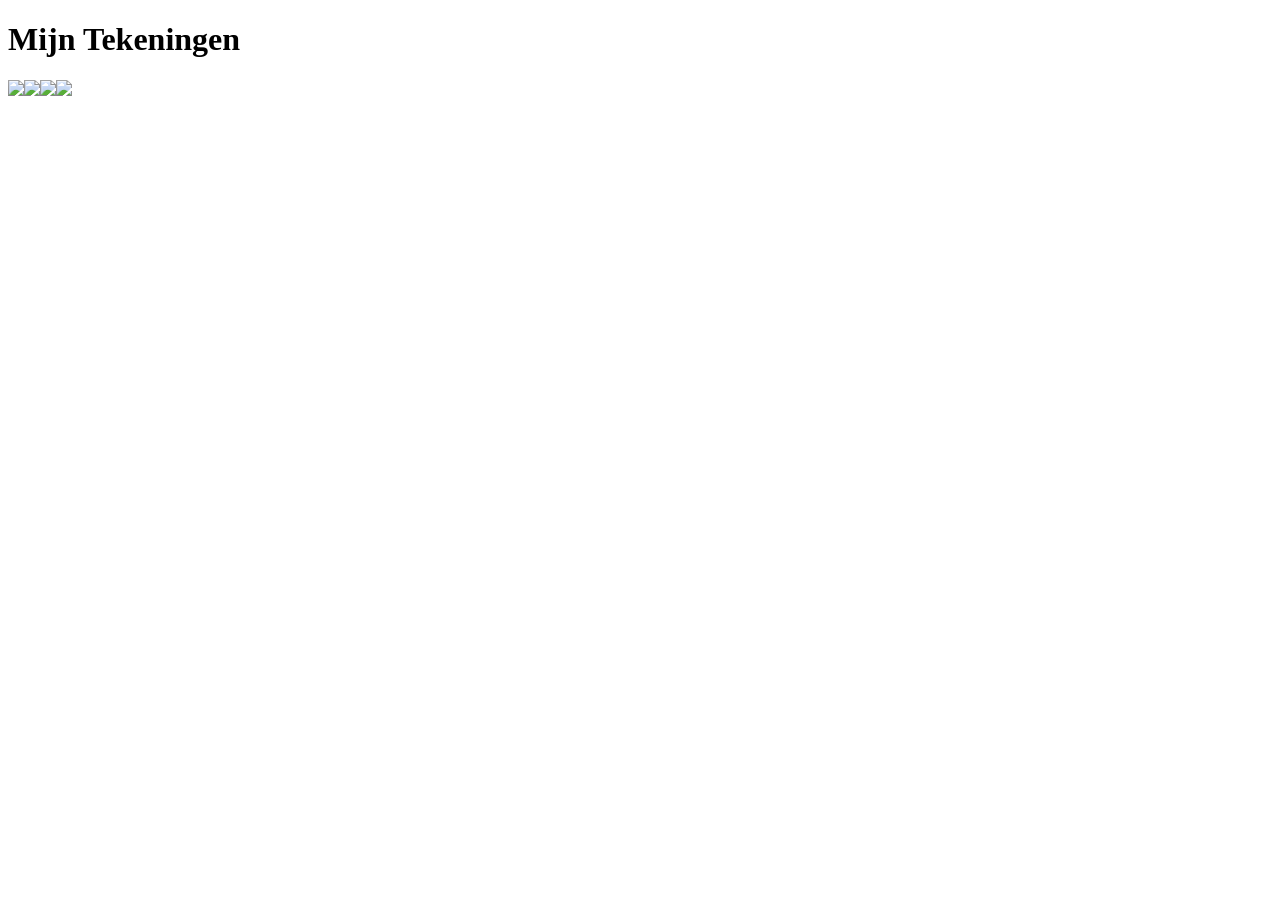
==== index.html @ 208af42c "Create index.html" ====
<!DOCTYPE html>
<html lang="nl">
<head>
    <meta charset="UTF-8">
    <title>Mijn Galerie</title>
    <link rel="stylesheet" href="style.css">
</head>
<body>

<h1>Mijn Tekeningen</h1>

<div id="gallery"></div>

<script>
const images = [
    "Leentjuh.png",
	"Leentjuh1.png",
	"tekening1.jpg",
    "tekening2.jpg"
    // 👉 hier gewoon nieuwe namen toevoegen
];

const gallery = document.getElementById("gallery");

images.forEach(img => {
    const el = document.createElement("img");
    el.src = "drawings/" + img;
    gallery.appendChild(el);
});
</script>

</body>
</html>
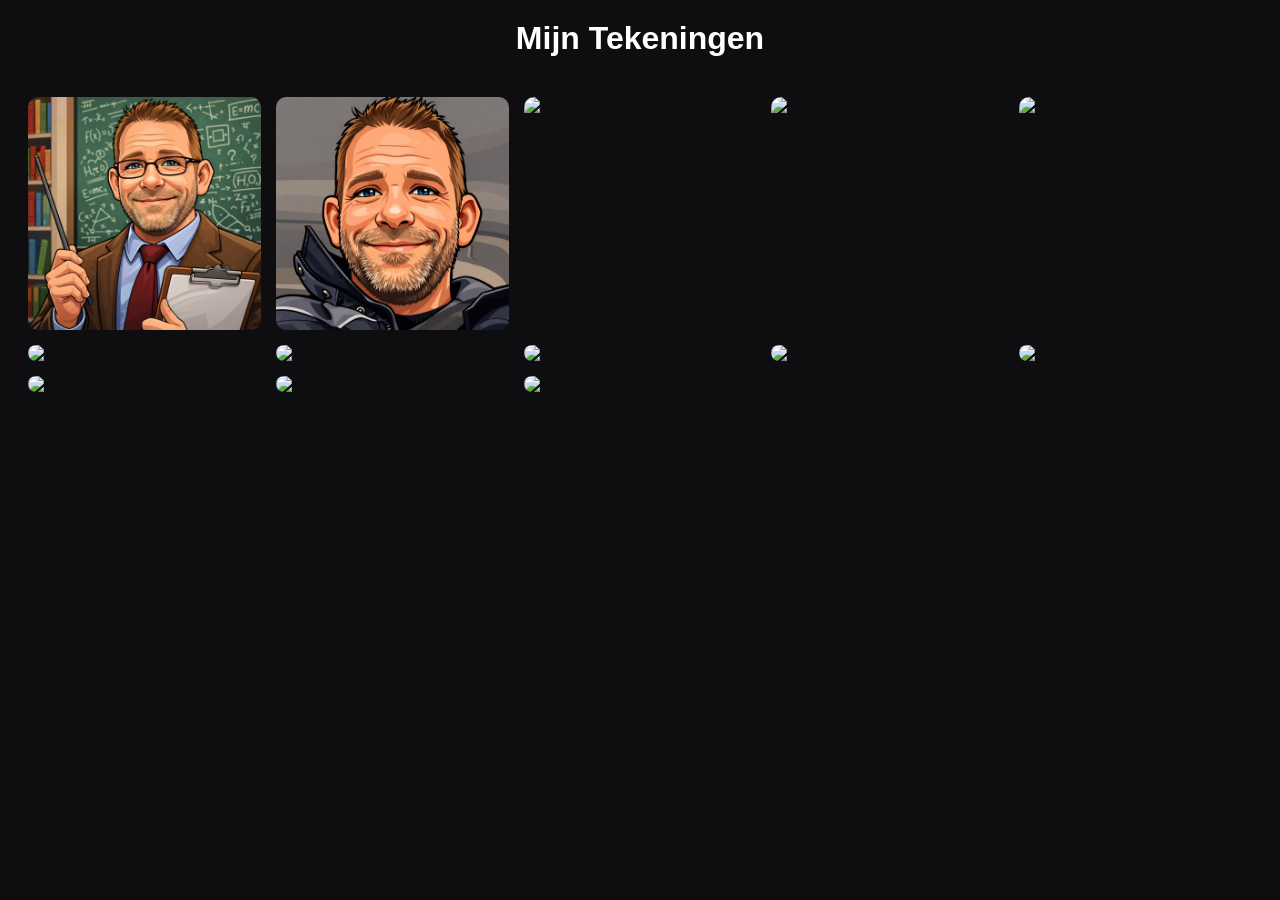
==== commit 62d1523e: "Update index.html" ====
--- a/index.html
+++ b/index.html
@@ -15,8 +15,17 @@
 const images = [
     "Leentjuh.png",
 	"Leentjuh1.png",
-	"tekening1.jpg",
-    "tekening2.jpg"
+	"1.jpg",
+    "2.jpg",
+	"3.jpg",
+    "4.jpg",
+	"5.jpg",
+    "6.jpg",
+	"7.jpg",
+    "8.jpg",
+	"9.jpg",
+    "10.jpg",
+	"11.jpg"
     // 👉 hier gewoon nieuwe namen toevoegen
 ];
 
--- a/style.css
+++ b/style.css
@@ -0,0 +1,27 @@
+body {
+    background: #0e0e10;
+    color: white;
+    font-family: Arial;
+    text-align: center;
+}
+
+h1 {
+    margin: 20px;
+}
+
+#gallery {
+    display: grid;
+    grid-template-columns: repeat(auto-fill, minmax(200px, 1fr));
+    gap: 15px;
+    padding: 20px;
+}
+
+#gallery img {
+    width: 100%;
+    border-radius: 10px;
+    transition: 0.3s;
+}
+
+#gallery img:hover {
+    transform: scale(1.05);
+}
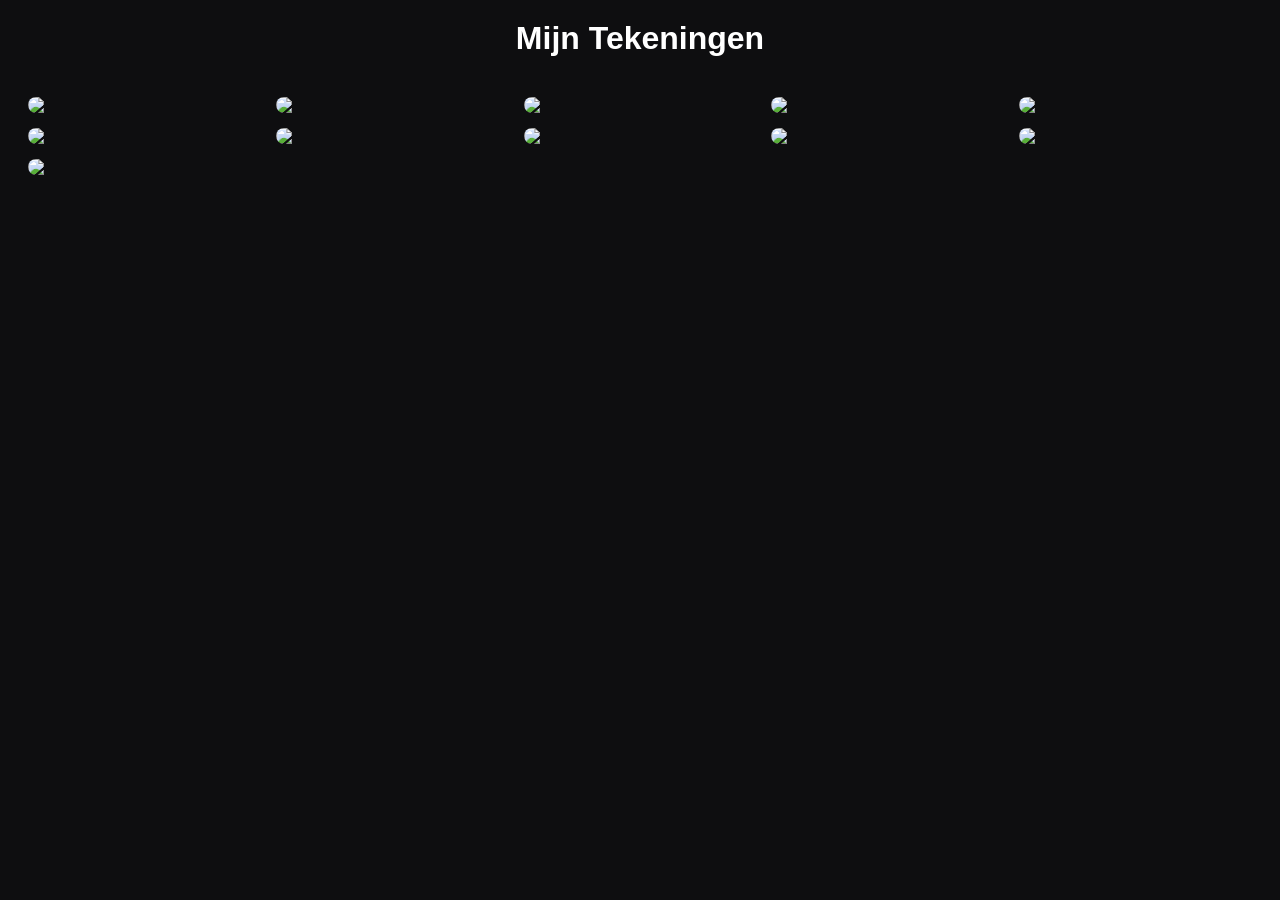
==== commit 167348db: "Update index.html" ====
--- a/index.html
+++ b/index.html
@@ -13,8 +13,6 @@
 
 <script>
 const images = [
-    "Leentjuh.png",
-	"Leentjuh1.png",
 	"1.jpg",
     "2.jpg",
 	"3.jpg",
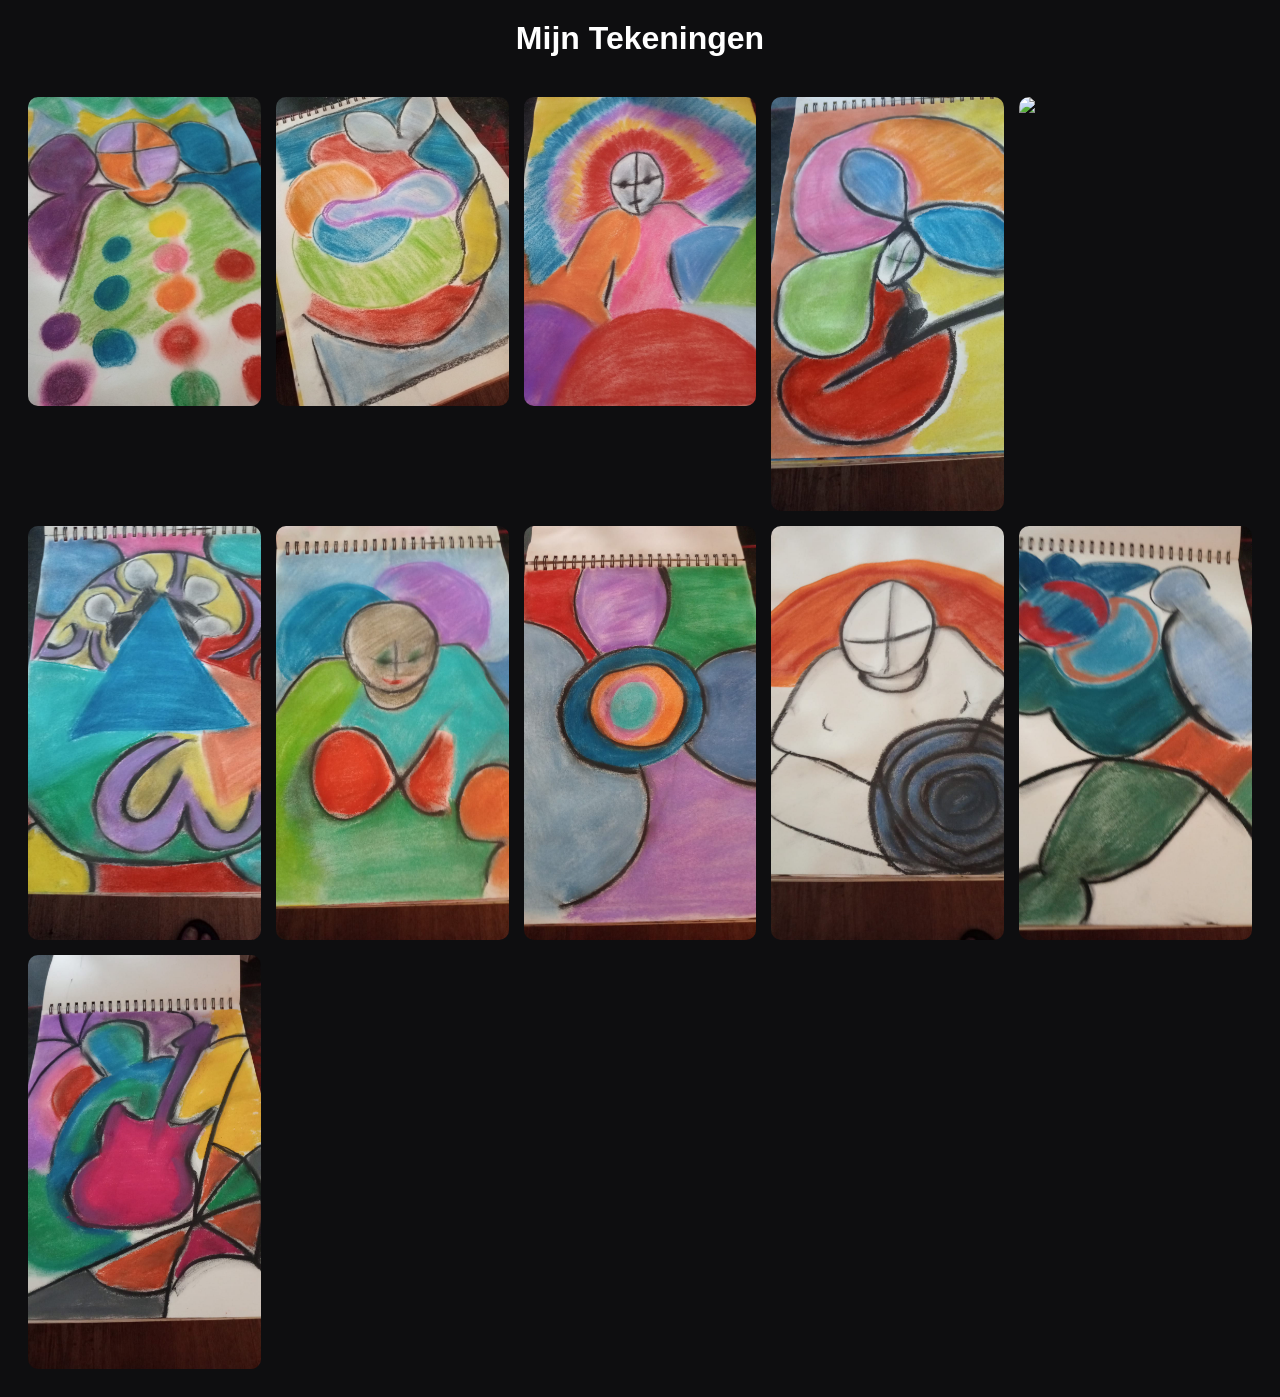
==== commit c8be3f77: "Update index.html" ====
--- a/index.html
+++ b/index.html
@@ -13,17 +13,17 @@
 
 <script>
 const images = [
-	"1.jpg",
-    "2.jpg",
-	"3.jpg",
-    "4.jpg",
-	"5.jpg",
-    "6.jpg",
-	"7.jpg",
-    "8.jpg",
-	"9.jpg",
-    "10.jpg",
-	"11.jpg"
+	"1.jpeg",
+    "2.jpeg",
+	"3.jpeg",
+    "4.jpeg",
+	"5.jpe",
+    "6.jpeg",
+	"7.jpeg",
+    "8.jpeg",
+	"9.jpeg",
+    "10.jpeg",
+	"11.jpeg"
     // 👉 hier gewoon nieuwe namen toevoegen
 ];
 
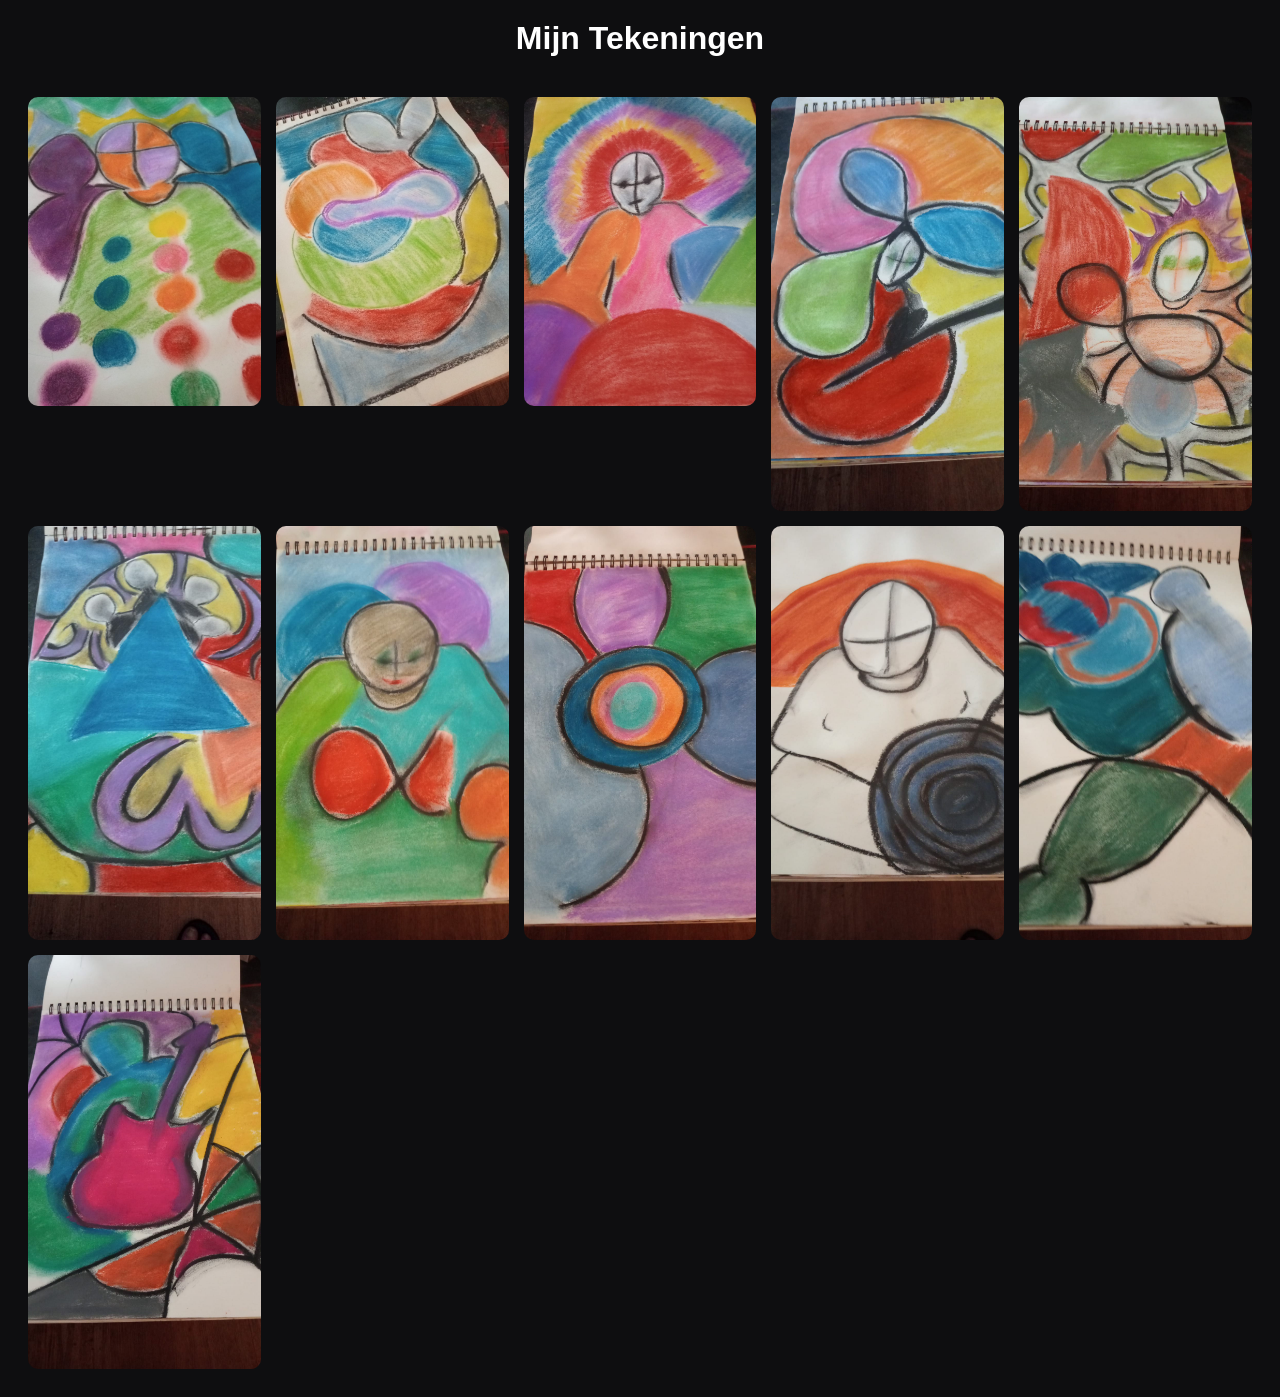
==== commit 046cbf6b: "Update index.html" ====
--- a/index.html
+++ b/index.html
@@ -17,7 +17,7 @@
     "2.jpeg",
 	"3.jpeg",
     "4.jpeg",
-	"5.jpe",
+	"5.jpeg",
     "6.jpeg",
 	"7.jpeg",
     "8.jpeg",
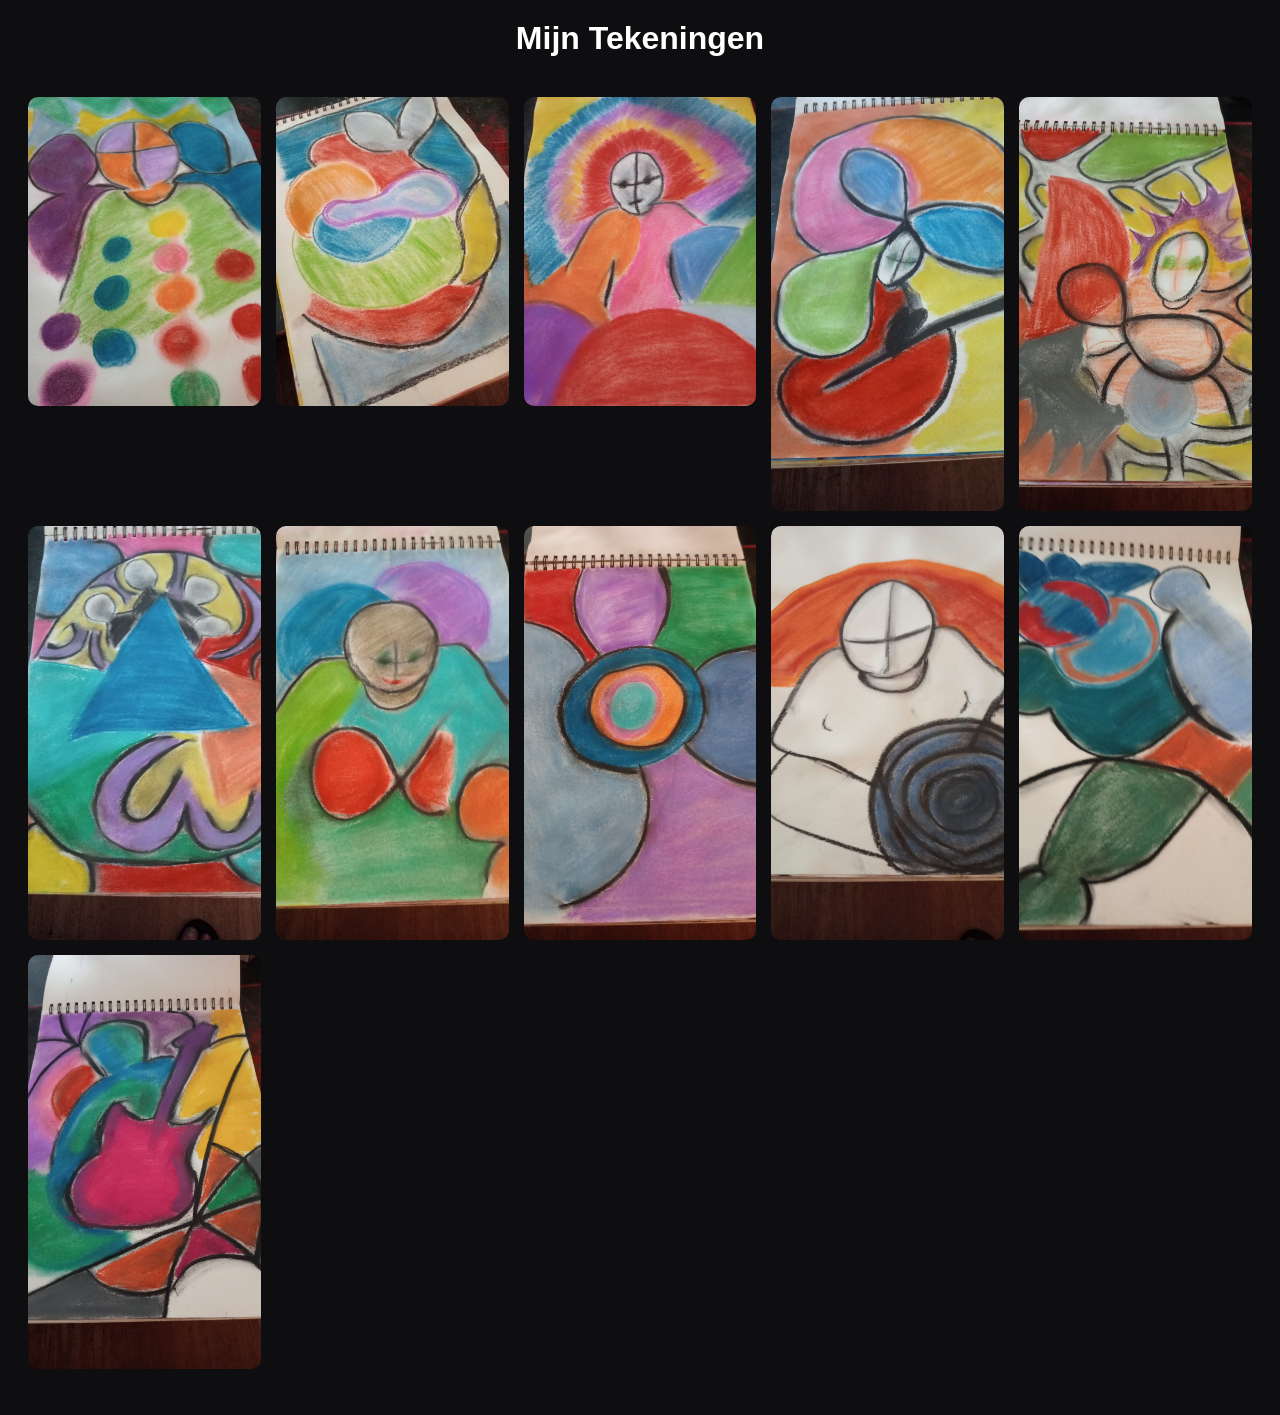
==== commit 18139593: "Update index.html" ====
--- a/index.html
+++ b/index.html
@@ -35,6 +35,8 @@
     gallery.appendChild(el);
 });
 </script>
-
+<div id="lightbox" onclick="this.style.display='none'">
+    <img id="lightbox-img">
+</div>
 </body>
 </html>
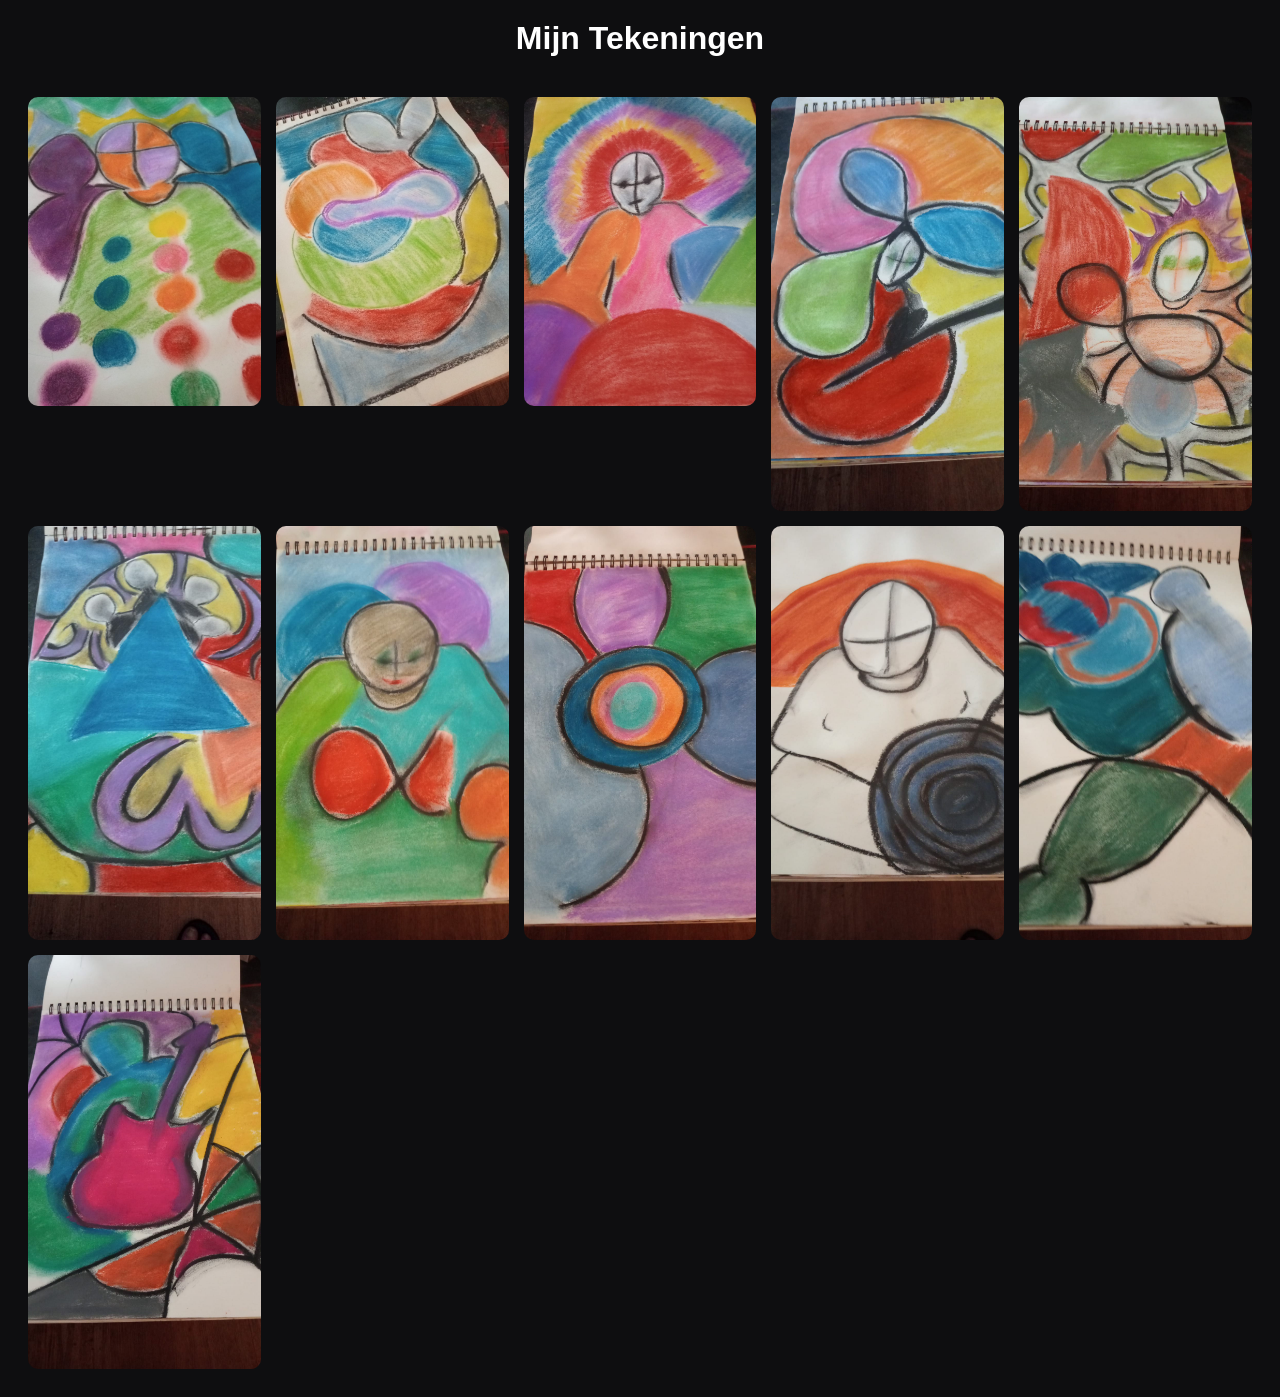
==== commit 9db99781: "Update index.html" ====
--- a/index.html
+++ b/index.html
@@ -32,6 +32,15 @@
 images.forEach(img => {
     const el = document.createElement("img");
     el.src = "drawings/" + img;
+
+    el.onclick = () => {
+        const lightbox = document.getElementById("lightbox");
+        const lightboxImg = document.getElementById("lightbox-img");
+
+        lightbox.style.display = "flex";
+        lightboxImg.src = el.src;
+    };
+
     gallery.appendChild(el);
 });
 </script>
--- a/style.css
+++ b/style.css
@@ -25,3 +25,20 @@
 #gallery img:hover {
     transform: scale(1.05);
 }
+#lightbox {
+    display: none;
+    position: fixed;
+    top: 0;
+    left: 0;
+    width: 100%;
+    height: 100%;
+    background: rgba(0,0,0,0.9);
+    justify-content: center;
+    align-items: center;
+}
+
+#lightbox img {
+    max-width: 90%;
+    max-height: 90%;
+    border-radius: 10px;
+}
